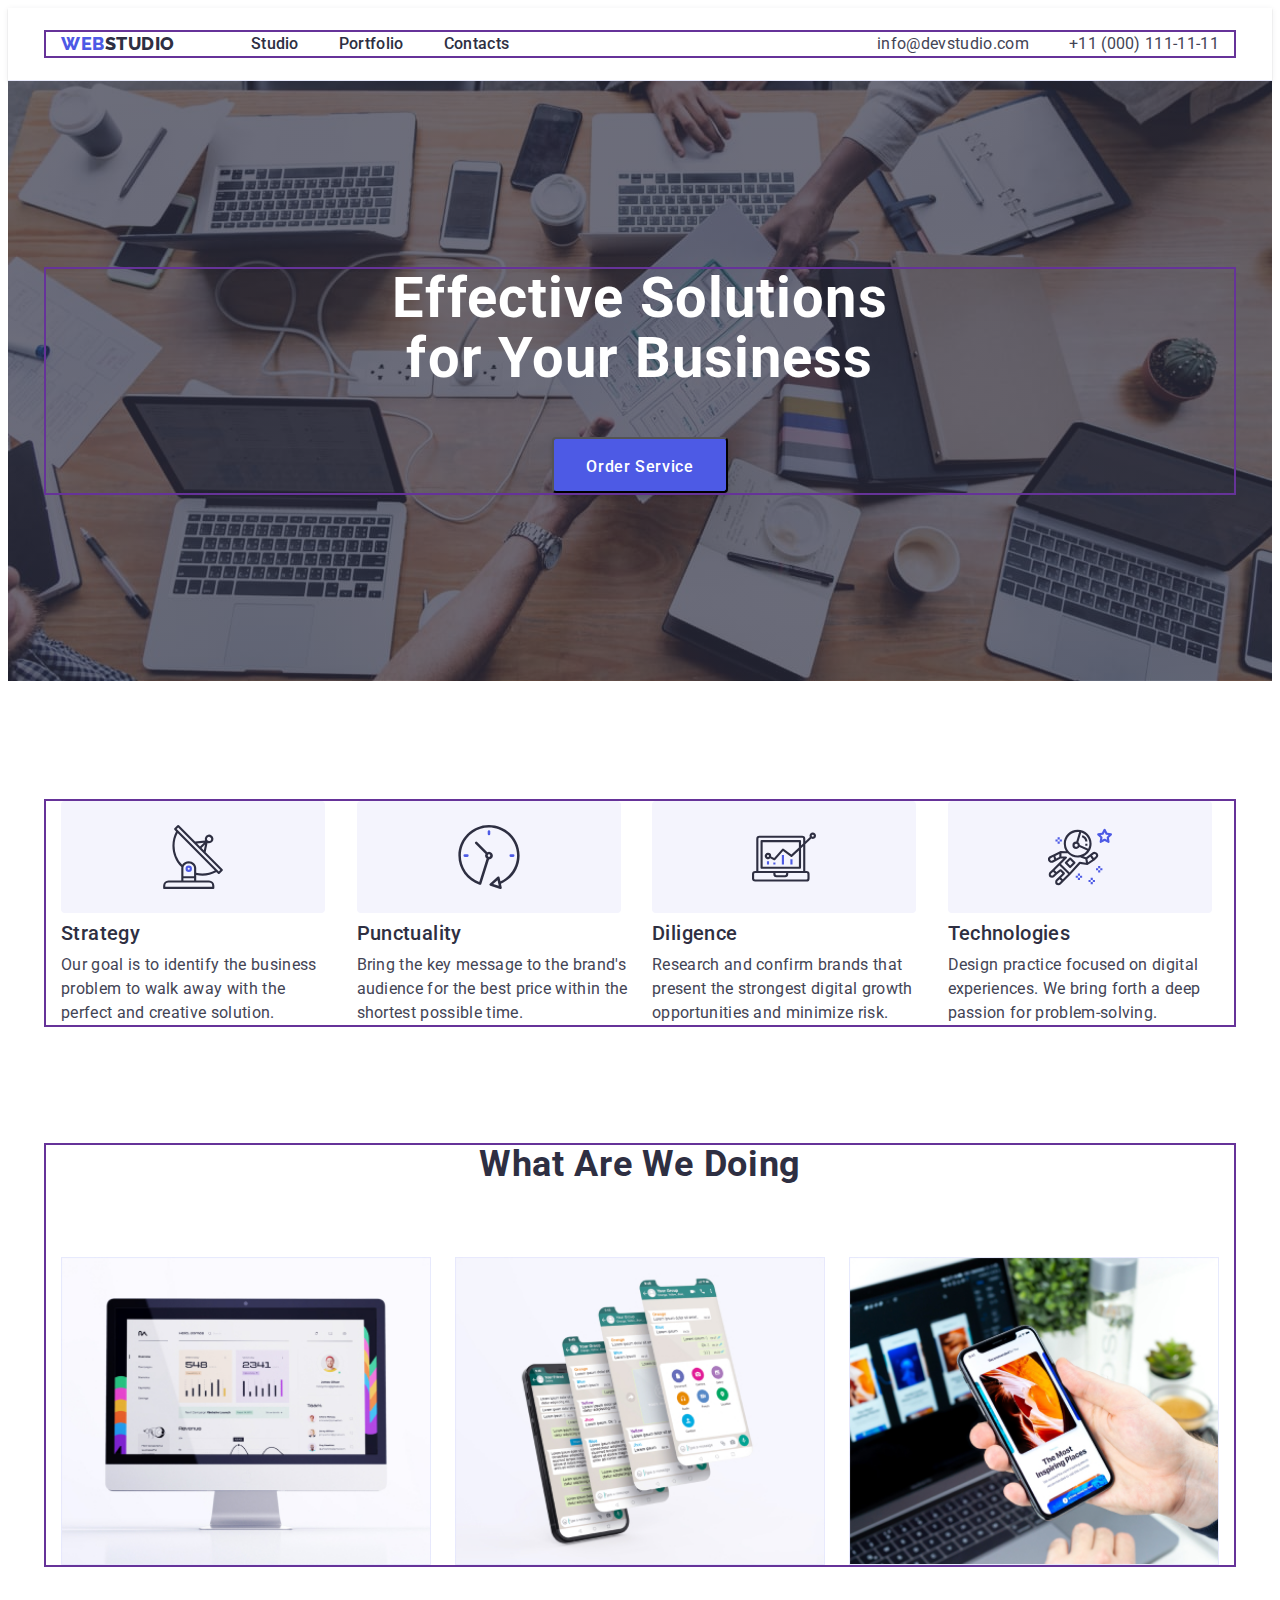
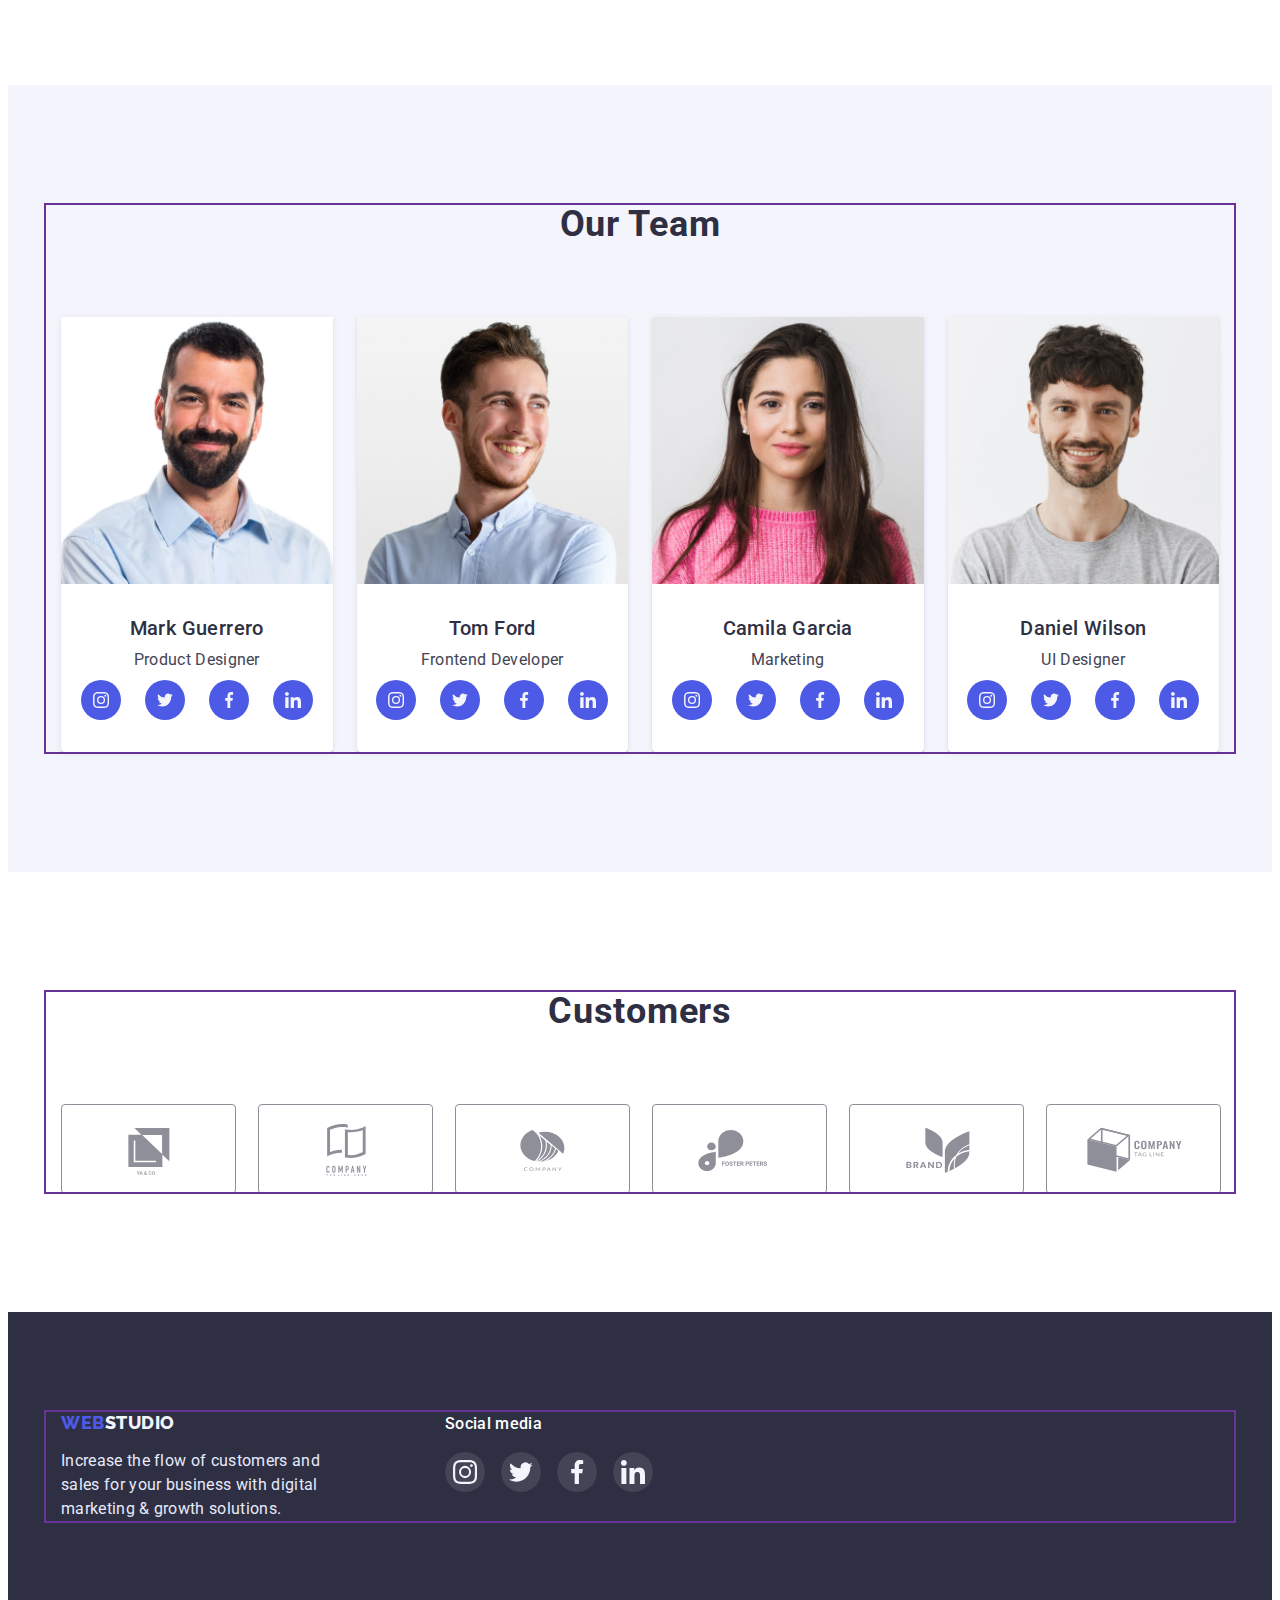
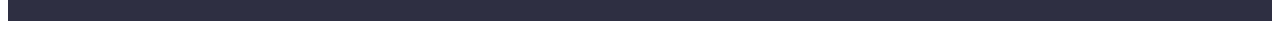
==== index.html @ 5d9390c8 "create hw-05" ====
<!DOCTYPE html>
<html lang="en">
  <!-----HEAD: meta, title name, fonts, install css ----------->
  <head>
    <meta charset="UTF-8" />
    <meta http-equiv="X-UA-Compatible" content="IE=edge" />
    <meta name="viewport" content="width=device-width, initial-scale=1.0" />

    <title>WebStudio</title>

    <link rel="preconnect" href="https://fonts.googleapis.com" />
    <link rel="preconnect" href="https://fonts.gstatic.com" crossorigin />
    <link
      href="https://fonts.googleapis.com/css2?family=Raleway:wght@800&family=Roboto:wght@400;500;700;900&display=swap"
      rel="stylesheet"
    />

    <link
      rel="stylesheet"
      href="https://cdnjs.cloudflare.com/ajax/libs/modern-normalize/1.1.0/modern-normalize.min.css"
      integrity="sha512-wpPYUAdjBVSE4KJnH1VR1HeZfpl1ub8YT/NKx4PuQ5NmX2tKuGu6U/JRp5y+Y8XG2tV+wKQpNHVUX03MfMFn9Q=="
      crossorigin="anonymous"
      referrerpolicy="no-referrer"
    />

    <link rel="stylesheet" href="./css/styles.css" />
  </head>

  <!----------------BODY: header, main (section0-3), footer---->
  <body>
    <!----------------Header: logo, navigation, adress---->
    <header class="header">
      <div class="container header-container">
        <nav class="header-navigation">
          <a href="./index.html" class="header-logo-accent link">
            Web<span class="header-logo">Studio</span>
          </a>

          <ul class="header-list list">
            <li class="header-item">
              <a href="./index.html" class="header-link link"> Studio </a>
            </li>
            <li class="header-item">
              <a href="./portfolio.html" class="header-link link">
                Portfolio
              </a>
            </li>
            <li class="header-item">
              <a href="" class="header-link link"> Contacts </a>
            </li>
          </ul>
        </nav>

        <address>
          <ul class="header-contacts list">
            <li>
              <a href="mailto:info@devstudio.com" class="header-contacts link"
                >info@devstudio.com</a
              >
            </li>
            <li>
              <a href="tel:+110001111111" class="header-contacts link"
                >+11 (000) 111-11-11</a
              >
            </li>
          </ul>
        </address>
      </div>
    </header>

    <!-----------Main: section0 hero, button------------------>
    <main class="main">
      <section class="hero">
        <div class="container hero-container">
          <h1 class="hero-title">Effective Solutions for Your Business</h1>
          <button type="button" class="hero-btn">Order Service</button>
        </div>
      </section>

      <!------------Main: section1 (Our Features)-------------->
      <section class="features">
        <div class="container features-conteiner">
          <h2 class="features-caption visually-hidden">Our Features</h2>
          <ul class="features-list list">
            <li class="features-item">
              <div class="features-item-icon">
                <svg class="features-icon" width="64px" height="64px">
                  <use href="./images/icons.svg#icon-features-antenna"></use>
                </svg>
              </div>
              <h3 class="features-title title">Strategy</h3>
              <p class="features-text text">
                Our goal is to identify the business problem to walk away with
                the perfect and creative solution.
              </p>
            </li>

            <li class="features-item">
              <div class="features-item-icon">
                <svg class="features-icon" width="64px" height="64px">
                  <use href="./images/icons.svg#icon-features-clock"></use>
                </svg>
              </div>
              <h3 class="features-title title">Punctuality</h3>
              <p class="features-text text">
                Bring the key message to the brand's audience for the best price
                within the shortest possible time.
              </p>
            </li>

            <li class="features-item">
              <div class="features-item-icon">
                <svg class="features-icon" width="64px" height="64px">
                  <use href="./images/icons.svg#icon-features-diagram"></use>
                </svg>
              </div>
              <h3 class="features-title title">Diligence</h3>
              <p class="features-text text">
                Research and confirm brands that present the strongest digital
                growth opportunities and minimize risk.
              </p>
            </li>

            <li class="features-item">
              <div class="features-item-icon">
                <svg class="features-icon" width="64px" height="64px">
                  <use href="./images/icons.svg#icon-features-astronaut"></use>
                </svg>
              </div>
              <h3 class="features-title title">Technologies</h3>
              <p class="features-text text">
                Design practice focused on digital experiences. We bring forth a
                deep passion for problem-solving.
              </p>
            </li>
          </ul>
        </div>
      </section>

      <!--------Main: section2 What are we doing -------------->
      <section class="work section">
        <div class="container work-container">
          <h2 class="work-caption caption">What are we doing</h2>
          <ul class="work-list list">
            <li class="work-item">
              <img
                src="./images/computer.jpg"
                alt="computer"
                width="360"
                height="300"
              />
            </li>

            <li class="work-item">
              <img
                src="./images/mobile.jpg"
                alt="mobile"
                width="360"
                height="300"
              />
            </li>

            <li class="work-item">
              <img
                src="./images/computer-mobile.jpg"
                alt="computer and mobile"
                width="360"
                height="300"
              />
            </li>
          </ul>
        </div>
      </section>

      <!-----------Main: section3 Our Team ------------------>
      <section class="team section">
        <div class="container team-container">
          <h2 class="team-caption caption">Our Team</h2>
          <ul class="team-list list">
            <li class="team-list-item">
              <img src="./images/mark.jpg" alt="member" width="264" />
              <div class="team-content">
                <h3 class="team-title title">Mark Guerrero</h3>
                <p class="team-text text">Product Designer</p>
                <ul class="team-soc-list list">
                  <li class="team-soc-item">
                    <a
                      href="https://www.instagram.com/"
                      aria-label="instagram"
                      class="team-soc-link link"
                    >
                      <svg class="team-soc-icon" width="16px" height="16px">
                        <use
                          href="./images/icons.svg#icon-team-instagram"
                        ></use>
                      </svg>
                    </a>
                  </li>
                  <li class="team-soc-item">
                    <a href="" aria-label="twitter" class="team-soc-link link">
                      <svg class="team-soc-icon" width="16px" height="16px">
                        <use href="./images/icons.svg#icon-team-twitter"></use>
                      </svg>
                    </a>
                  </li>
                  <li class="team-soc-item">
                    <a href="" aria-label="facebook" class="team-soc-link link">
                      <svg class="team-soc-icon" width="16px" height="16px">
                        <use href="./images/icons.svg#icon-team-facebook"></use>
                      </svg>
                    </a>
                  </li>
                  <li class="team-soc-item">
                    <a href="" aria-label="linkedin" class="team-soc-link link">
                      <svg class="team-soc-icon" width="16px" height="16px">
                        <use href="./images/icons.svg#icon-team-linkedin"></use>
                      </svg>
                    </a>
                  </li>
                </ul>
              </div>
            </li>

            <li class="team-list-item">
              <img src="./images/tom.jpg" alt="member" width="264" />
              <div class="team-content">
                <h3 class="team-title title">Tom Ford</h3>
                <p class="team-text text">Frontend Developer</p>
                <ul class="team-soc-list list">
                  <li class="team-soc-item">
                    <a href="" class="team-soc-link link"
                      ><svg class="team-soc-icon" width="16px" height="16px">
                        <use
                          href="./images/icons.svg#icon-team-instagram"
                        ></use>
                      </svg>
                    </a>
                  </li>
                  <li class="team-soc-item">
                    <a href="" class="team-soc-link link"
                      ><svg class="team-soc-icon" width="16px" height="16px">
                        <use href="./images/icons.svg#icon-team-twitter"></use>
                      </svg>
                    </a>
                  </li>
                  <li class="team-soc-item">
                    <a href="" class="team-soc-link link"
                      ><svg class="team-soc-icon" width="16px" height="16px">
                        <use href="./images/icons.svg#icon-team-facebook"></use>
                      </svg>
                    </a>
                  </li>
                  <li class="team-soc-item">
                    <a href="" class="team-soc-link link"
                      ><svg class="team-soc-icon" width="16px" height="16px">
                        <use href="./images/icons.svg#icon-team-linkedin"></use>
                      </svg>
                    </a>
                  </li>
                </ul>
              </div>
            </li>

            <li class="team-list-item">
              <img src="./images/camila.jpg" alt="member" width="264" />
              <div class="team-content">
                <h3 class="team-title title">Camila Garcia</h3>
                <p class="team-text text">Marketing</p>
                <ul class="team-soc-list list">
                  <li class="team-soc-item">
                    <a href="" class="team-soc-link link"
                      ><svg class="team-soc-icon" width="16px" height="16px">
                        <use
                          href="./images/icons.svg#icon-team-instagram"
                        ></use>
                      </svg>
                    </a>
                  </li>
                  <li class="team-soc-item">
                    <a href="" class="team-soc-link link"
                      ><svg class="team-soc-icon" width="16px" height="16px">
                        <use href="./images/icons.svg#icon-team-twitter"></use>
                      </svg>
                    </a>
                  </li>
                  <li class="team-soc-item">
                    <a href="" class="team-soc-link link"
                      ><svg class="team-soc-icon" width="16px" height="16px">
                        <use href="./images/icons.svg#icon-team-facebook"></use>
                      </svg>
                    </a>
                  </li>
                  <li class="team-soc-item">
                    <a href="" class="team-soc-link link"
                      ><svg class="team-soc-icon" width="16px" height="16px">
                        <use href="./images/icons.svg#icon-team-linkedin"></use>
                      </svg>
                    </a>
                  </li>
                </ul>
              </div>
            </li>

            <li class="team-list-item">
              <img src="./images/daniel.jpg" alt="member" width="264" />
              <div class="team-content">
                <h3 class="team-title title">Daniel Wilson</h3>
                <p class="team-text text">UI Designer</p>
                <ul class="team-soc-list list">
                  <li class="team-soc-item">
                    <a href="" class="team-soc-link link"
                      ><svg class="team-soc-icon" width="16px" height="16px">
                        <use
                          href="./images/icons.svg#icon-team-instagram"
                        ></use>
                      </svg>
                    </a>
                  </li>
                  <li class="team-soc-item">
                    <a href="" class="team-soc-link link"
                      ><svg class="team-soc-icon" width="16px" height="16px">
                        <use href="./images/icons.svg#icon-team-twitter"></use>
                      </svg>
                    </a>
                  </li>
                  <li class="team-soc-item">
                    <a href="" class="team-soc-link link"
                      ><svg class="team-soc-icon" width="16px" height="16px">
                        <use href="./images/icons.svg#icon-team-facebook"></use>
                      </svg>
                    </a>
                  </li>
                  <li class="team-soc-item">
                    <a href="" class="team-soc-link link"
                      ><svg class="team-soc-icon" width="16px" height="16px">
                        <use href="./images/icons.svg#icon-team-linkedin"></use>
                      </svg>
                    </a>
                  </li>
                </ul>
              </div>
            </li>
          </ul>
        </div>
      </section>
      <!-----------Main: section4 Customers ------------------>
      <section class="customers section">
        <div class="container customers-container">
          <h2 class="customers-caption caption">Customers</h2>
          <ul class="customers-list list">
            <li class="customers-list-item">
              <a href="" class="customers-list-link link">
                <svg class="customers-list-icon" width="104px" height="56px">
                  <use href="./images/icons.svg#icon-customers1"></use>
                </svg>
              </a>
            </li>
            <li class="customers-list-item">
              <a href="" class="customers-list-link link">
                <svg class="customers-list-icon" width="104px" height="56px">
                  <use href="./images/icons.svg#icon-customers2"></use>
                </svg>
              </a>
            </li>
            <li class="customers-list-item">
              <a href="" class="customers-list-link link">
                <svg class="customers-list-icon" width="104px" height="56px">
                  <use href="./images/icons.svg#icon-customers3"></use>
                </svg>
              </a>
            </li>
            <li class="customers-list-item">
              <a href="" class="customers-list-link link">
                <svg class="customers-list-icon" width="104px" height="56px">
                  <use href="./images/icons.svg#icon-customers4"></use>
                </svg>
              </a>
            </li>
            <li class="customers-list-item">
              <a href="" class="customers-list-link link">
                <svg class="customers-list-icon" width="104px" height="56px">
                  <use href="./images/icons.svg#icon-customers5"></use>
                </svg>
              </a>
            </li>
            <li class="customers-list-item">
              <a href="" class="customers-list-link link">
                <svg class="customers-list-icon" width="104px" height="56px">
                  <use href="./images/icons.svg#icon-customers6"></use>
                </svg>
              </a>
            </li>
          </ul>
        </div>
      </section>
    </main>

    <!-------------Footer: logo, text ------------------------->
    <footer class="footer">
      <div class="container footer-container">
        <div class="footer-logo-text">
          <a href="#WebStudio" class="footer-logo-accent link">
            Web<span class="footer-logo">Studio</span>
          </a>
          <p class="footer-text">
            Increase the flow of customers and sales for your business with
            digital marketing &#38; growth solutions.
          </p>
        </div>

        <div class="footer-soc">
          <p class="footer-text-soc">Social media</p>
          <ul class="footer-soc-list list">
            <li class="footer-soc-item">
              <a href="" class="footer-soc-link link"
                ><svg class="footer-soc-icon" width="24px" height="24px">
                  <use href="./images/icons.svg#icon-team-instagram"></use>
                </svg>
              </a>
            </li>
            <li class="footer-soc-item">
              <a href="" class="footer-soc-link link">
                <svg class="footer-soc-icon" width="24px" height="24px">
                  <use href="./images/icons.svg#icon-team-twitter"></use>
                </svg>
              </a>
            </li>
            <li class="footer-soc-item">
              <a href="" class="footer-soc-link link">
                <svg class="footer-soc-icon" width="24px" height="24px">
                  <use href="./images/icons.svg#icon-team-facebook"></use>
                </svg>
              </a>
            </li>
            <li class="footer-soc-item">
              <a href="" class="footer-soc-link link"
                ><svg class="footer-soc-icon" width="24px" height="24px">
                  <use href="./images/icons.svg#icon-team-linkedin"></use>
                </svg>
              </a>
            </li>
          </ul>
        </div>
      </div>
    </footer>
  </body>
</html>
---- css/styles.css ----
/* <!--------------------HEAD: meta, title name, fonts, install css ----------------------> */
/* ----------------------BODY: header, main (section0-3), footer---------------------------- */

body {
  font-family: "roboto", sans-serif;
  color: var(--text-contacts-color);
}

:root {
  --accent-color: #4d5ae5;
  --hover-focus-color: #404bbf;
  --title-logo-link-color: #2e2f42;
  --team-work-caption-color: #2e2f42;
  --text-contacts-color: #434455;
  --hero-title-btn-color: #ffffff;
  --footer-logo-color: #f4f4fd;
  --footer-text-color: #e7e9fc;

  --hero-footer-bgc: #2e2f42;
  --hero-btn-bgc: #4d5ae5;
  --team-bgc: #f4f4fd;
  --team-list-item-bgc: #ffffff;
  --filter-item-bgc: #f4f4fd;
  --footer-soc-accent: #31d0aa;

  --gra: linear-gradient(rgba(46, 47, 66, 0.7), rgba(46, 47, 66, 0.7));
}

.title {
  font-weight: 500;
  font-size: 20px;
  line-height: 1.2;
  letter-spacing: 0.02em;
  color: var(--title-logo-link-color);

  margin-bottom: 8px;
}

.text {
  font-size: 16px;
  line-height: 1.5;
  letter-spacing: 0.02em;

  color: var(--text-contacts-color);
}

.caption {
  font-size: 36px;
  line-height: 1.11;
  text-align: center;
  letter-spacing: 0.02em;
  text-transform: capitalize;

  color: var(--team-work-caption-color);

  margin-bottom: 72px;
}

.visually-hidden {
  position: absolute;
  white-space: nowrap;
  width: 1px;
  height: 1px;
  overflow: hidden;
  border: 0;
  padding: 0;
  clip: rect(0 0 0 0);
  clip-path: inset(50%);
  margin: -1px;
}

.list {
  list-style: none;
}
.link {
  text-decoration: none;
}

button {
  cursor: pointer;
}

img {
  display: block;
  width: 100%;
  height: auto;
}

.section {
  padding-top: 120px;
  padding-bottom: 120px;
}

.container {
  max-width: calc(1128px + 15px + 15px);
  padding-left: 15px;
  padding-right: 15px;
  margin-left: auto;
  margin-right: auto;
  outline: 2px solid rebeccapurple;
}

h1,
h2,
h3,
h4,
h5,
h6,
p {
  margin: 0;
}

ul {
  margin: 0;
  padding-left: 0;
}

/* ----------------------Header: logo, navigation, adress----------------------------- */
.header {
  padding-top: 24px;
  padding-bottom: 24px;

  margin: auto;

  border-bottom: 1px solid #e7e9fc;
  box-shadow: 0px 2px 1px rgba(46, 47, 66, 0.08),
    0px 1px 1px rgba(46, 47, 66, 0.16), 0px 1px 6px rgba(46, 47, 66, 0.08);
}

.header-container {
  display: flex;
  align-items: center;
}

.header-navigation {
  display: flex;
  margin-right: auto;
}

.header-logo-accent {
  font-family: "raleway", sans-serif;
  font-weight: 800;
  font-size: 18px;
  line-height: 1.33;
  letter-spacing: 0.03em;
  text-transform: uppercase;

  color: var(--accent-color);
  margin-right: 76px;
}

.header-logo {
  font-family: "raleway", sans-serif;
  font-weight: 800;
  font-size: 18px;
  line-height: 1.33;
  letter-spacing: 0.03em;
  text-transform: uppercase;

  color: var(--title-logo-link-color);
}

.header-list {
  display: flex;
  gap: 40px;
}
.header-item {
}

.header-link {
  font-weight: 500;
  font-size: 16px;
  line-height: 1.5;
  letter-spacing: 0.02em;

  color: var(--title-logo-link-color);
}

.header-link:hover,
.header-link:focus {
  color: var(--hover-focus-color);
}
.header-contacts:hover,
.header-contacts:focus {
  color: var(--hover-focus-color);
}
.header-contacts {
  font-style: normal;
  font-size: 16px;
  line-height: 1.5;
  letter-spacing: 0.02em;

  color: var(--text-contacts-color);

  display: flex;
  gap: 40px;
}

/* --------------------- Main: section0 hero, button ----------------------------- */
.main {
}

.hero {
  padding-top: 188px;
  padding-bottom: 188px;
  max-width: 1440px;
  margin: auto;

  background-color: var(--hero-footer-bgc);
  background-image: var(--gra), url(../images/hero-bg.jpg);
  background-repeat: no-repeat;
  background-position: center;
  background-size: 1440px;
}

.hero-container {
}
.hero-title {
  font-size: 56px;
  line-height: 1.07;
  text-align: center;
  letter-spacing: 0.02em;

  color: var(--hero-title-btn-color);

  max-width: 500px;
  margin: 0 auto;
  margin-bottom: 48px;
}

.hero-btn {
  min-width: 169px;
  height: 56px;

  font-family: inherit;
  font-style: normal;
  font-weight: 500;
  font-size: 16px;
  line-height: 1.5;
  letter-spacing: 0.04em;

  color: var(--hero-title-btn-color);
  background-color: var(--hero-btn-bgc);

  border-radius: 4px;
  box-shadow: 0px 4px 4px rgba(0, 0, 0, 0.15);

  padding: 16px 32px;
  display: block;
  margin: 0 auto;
}

.hero-btn:hover,
.hero-btn:focus {
  background-color: var(--hover-focus-color);
}
/* ---------------------Main: section1 (Our Features)-------------------------- */
.features {
  padding-top: 120px;
}

.features-container {
}

.features-caption {
}
.visually-hidden {
}
.features-list {
  display: flex;
  gap: 24px;
}

.features-item {
  width: calc((100% - 72px) / 4);
}
.features-item-icon {
  display: flex;
  justify-content: center;
  align-items: center;
  margin-bottom: 8px;

  max-width: 264px;
  height: 112px;
  border-radius: 4px;

  background: #f4f4fd;
}
.feature-icon {
}
/* ---------------------Main: section2 What are we doing -------------------------- */
.work {
}
.work-container {
}

.work-list {
  display: flex;
  gap: 24px;
}
.work-item {
  width: calc((100% - 48px) / 3);
}

/* ---------------------Main: section3 Our Team -------------------------- */
.team {
  margin: auto;
  background-color: var(--team-bgc);
}

.team-container {
}

.team-caption {
}
.team-list {
  display: flex;
  gap: 24px;
}
.team-list-item {
  width: calc((100% - 72px) / 4);

  border-radius: 0px 0px 4px 4px;

  background-color: var(--team-list-item-bgc);

  box-shadow: 0px 1px 6px rgba(46, 47, 66, 0.08),
    0px 1px 1px rgba(46, 47, 66, 0.16), 0px 2px 1px rgba(46, 47, 66, 0.08);
}

.team-content {
  padding: 32px 16px;
}

.team-title {
  text-align: center;
}
.team-text {
  text-align: center;
  margin-bottom: 8px;
}

.team-soc-list {
  display: flex;
  justify-content: center;
  gap: 24px;
}

.team-soc-item,
.footer-soc-item {
  height: 40px;
  width: 40px;
}
.team-soc-link {
  width: 100%;
  height: 100%;
  border-radius: 50px;

  display: flex;
  align-items: center;
  justify-content: center;

  background-color: var(--accent-color);
  color: var(--footer-logo-color);
  fill: currentColor;
}

.team-soc-link:is(:hover, :focus) {
  background-color: var(--hover-focus-color);
}

.team-soc-icon {
}

/* ---------------------Main: section4 Customers -------------------------- */
.customers {
}

.customers-container {
}

.customers-list {
  display: flex;

  gap: 24px;
}

.customers-list-item {
  width: calc((100% - 24px * 5) / 6);
  height: 88px;
}
.customers-list-link {
  width: 100%;
  height: 100%;
  border: 1px solid #8e8f99;
  border-radius: 4px;

  display: flex;
  justify-content: center;
  align-items: center;

  color: #8e8f99;
  fill: currentColor;
}

.customers-list-icon {
}

.customers-list-link:is(:hover, :focus) {
  border-color: var(--accent-color);
}

.customers-list-link:is(:hover, :focus) .customers-list-icon {
  fill: var(--accent-color);
}

/* ---------------------Footer: logo, text -------------------------- */
.footer {
  padding-top: 100px;
  padding-bottom: 100px;

  margin: auto;

  background-color: var(--hero-footer-bgc);
}
.footer-container {
  display: flex;
}
.footer-logo-text {
  margin-right: 120px;
  align-items: baseline;
}

.footer-logo-accent {
  font-family: "raleway", sans-serif;
  font-weight: 800;
  font-size: 18px;
  line-height: 1.17;
  letter-spacing: 0.03em;
  text-transform: uppercase;

  color: var(--accent-color);
}

.footer-logo {
  font-family: "raleway", sans-serif;
  font-weight: 800;
  font-size: 18px;
  line-height: 1.17;
  letter-spacing: 0.03em;
  text-transform: uppercase;

  color: var(--footer-logo-color);
}

.footer-text {
  font-size: 16px;
  line-height: 1.5;
  letter-spacing: 0.02em;

  color: var(--footer-text-color);

  margin-top: 16px;
  max-width: 264px;
}
.footer-soc {
  max-width: 208px;
  align-items: baseline;
}
.footer-text-soc {
  font-weight: 500;
  font-size: 16px;
  line-height: calc(24 / 16);
  letter-spacing: 0.02em;

  margin-bottom: 16px;

  color: var(--hero-title-btn-color);
}
.footer-soc-list {
  display: flex;
  justify-content: center;
  align-items: flex-start;
  gap: 16px;
}
.footer-soc-item {
  display: flex;
}

.footer-soc-link {
  width: 100%;
  height: 100%;

  display: flex;
  justify-content: center;
  align-items: center;

  border-radius: 50px;

  background-color: #ffffff1a;
  color: var(--footer-logo-color);
  fill: currentColor;
}
.footer-soc-link:is(:hover, :focus) {
  background-color: var(--footer-soc-accent);
}
.footer-soc-icon {
}

/* ----------------------------second page PORTFOLIO---------------------------------------- */

/* ---------------------Main: section (Filter, Our Portfolio)-----------------------------*/
.main {
}
.filter-portfolio {
  padding-top: 96px;
  padding-bottom: 120px;
}

.filter-list {
  margin-bottom: 72px;

  display: flex;
  justify-content: center;
  align-items: center;
  gap: 24px;
}

.filter-list-item {
}

.filter-container {
}

.portfolio-container {
}

.filter-btn {
  font-family: inherit;
  font-style: normal;
  font-weight: 500;
  font-size: 16px;
  line-height: 1.5;
  letter-spacing: 0.04em;

  color: var(--accent-color);
  background-color: var(--filter-item-bgc);

  border: 1px solid #e7e9fc;
  border-radius: 4px;

  padding: 12px 24px;
}

/* .current {
  color: var(--hero-title-btn-color);
  color: var(--accent-color);
} */

.filter-btn:is(:hover, :focus) {
  background-color: var(--hover-focus-color);
  color: var(--hero-title-btn-color);
  box-shadow: 0px 3px 1px rgba(0, 0, 0, 0.1), 0px 2px 1px rgba(0, 0, 0, 0.08),
    0px 2px 2px rgba(0, 0, 0, 0.12);
  border: 1px solid transparent;
}

.portfolio-caption {
}
.visually-hidden {
}
.portfolio-list {
  display: flex;
  flex-wrap: wrap;
  column-gap: 24px;
  row-gap: 48px;
}

.portfolio-item {
  width: calc((100% - 48px) / 3);
}

.portfolio-link {
  display: block;
  width: 100%;
  height: 100%;
}
.portfolio-link:is(:hover, :focus) {
  box-shadow: 0px 1px 6px rgba(46, 47, 66, 0.08),
    0px 1px 1px rgba(46, 47, 66, 0.16), 0px 2px 1px rgba(46, 47, 66, 0.08);
}

.portfolio-content {
  padding-top: 32px;
  padding-bottom: 32px;
  padding-left: 16px;

  border-right: 1px solid #e7e9fc;
  border-bottom: 1px solid #e7e9fc;
  border-left: 1px solid #e7e9fc;
}
.portfolio-title {
}
.portfolio-text {
}
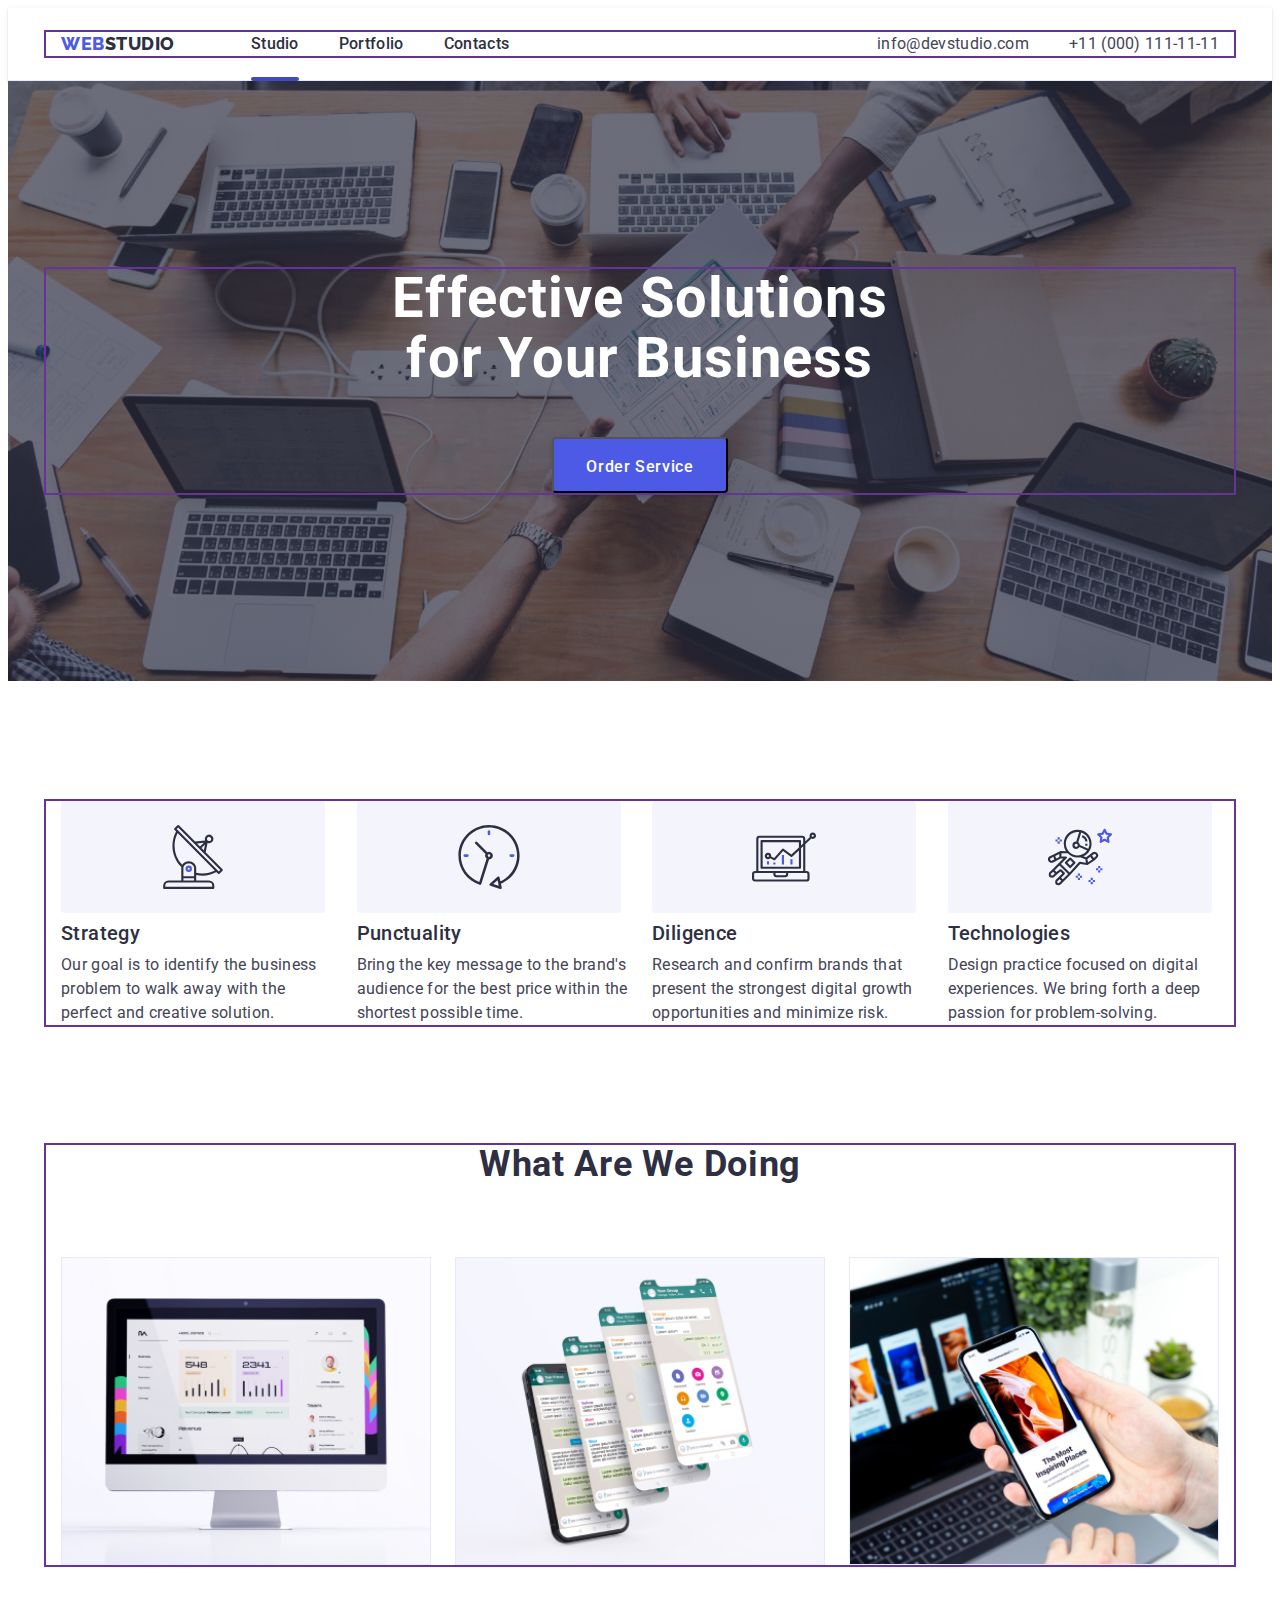
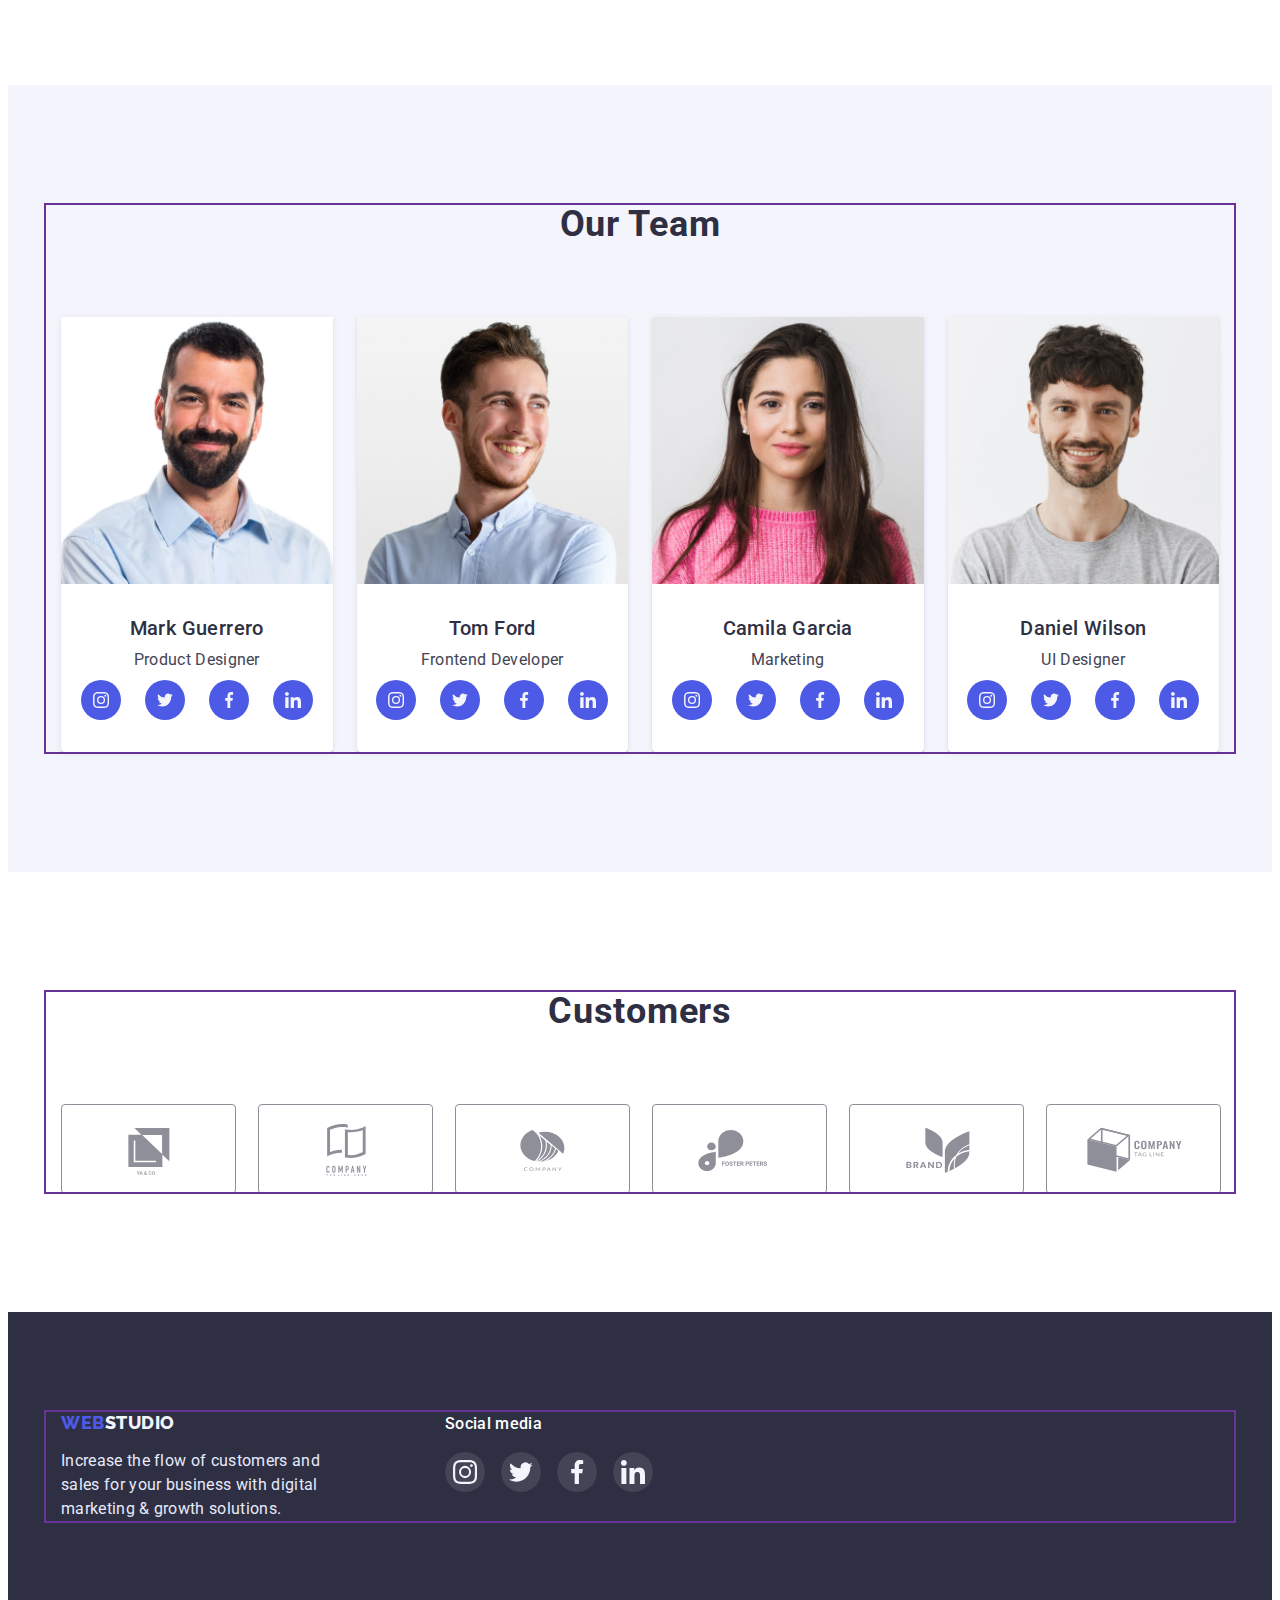
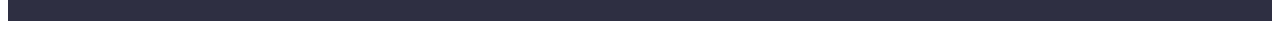
==== commit 99378617: "create modal" ====
--- a/index.html
+++ b/index.html
@@ -38,7 +38,9 @@
 
           <ul class="header-list list">
             <li class="header-item">
-              <a href="./index.html" class="header-link link"> Studio </a>
+              <a href="./index.html" class="header-link link current">
+                Studio
+              </a>
             </li>
             <li class="header-item">
               <a href="./portfolio.html" class="header-link link">
@@ -73,7 +75,9 @@
       <section class="hero">
         <div class="container hero-container">
           <h1 class="hero-title">Effective Solutions for Your Business</h1>
-          <button type="button" class="hero-btn">Order Service</button>
+          <button type="button" class="hero-btn" data-modal-open>
+            Order Service
+          </button>
         </div>
       </section>
 
@@ -443,5 +447,16 @@
         </div>
       </div>
     </footer>
+
+    <div class="backdrop is-hidden" data-modal>
+      <div class="modal">
+        <button type="button" class="modal-close-btn" data-modal-close>
+          <svg class="modal-close-btn-icon" width="8px" height="8px">
+            <use href="./images/icons.svg#close-modal"></use>
+          </svg>
+        </button>
+      </div>
+    </div>
+    <script src="./js/modal.js"></script>
   </body>
 </html>
--- a/css/styles.css
+++ b/css/styles.css
@@ -119,7 +119,6 @@
 .header {
   padding-top: 24px;
   padding-bottom: 24px;
-
   margin: auto;
 
   border-bottom: 1px solid #e7e9fc;
@@ -174,26 +173,52 @@
   letter-spacing: 0.02em;
 
   color: var(--title-logo-link-color);
+  transition-property: color;
+  transition-duration: 250ms;
+  transition-timing-function: cubic-bezier(0.4, 0, 0.2, 1);
+  /* transition: color 250ms cubic-bezier(0.4, 0, 0.2, 1); - збірна*/
 }
 
 .header-link:hover,
 .header-link:focus {
   color: var(--hover-focus-color);
 }
+
+.current {
+  position: relative;
+}
+
+.current::after {
+  position: absolute;
+  left: 0;
+  bottom: -28px;
+
+  content: "";
+  width: 100%;
+  height: 4px;
+
+  background-color: var(--hover-focus-color);
+  border-radius: 2px;
+}
+
+.header-contacts {
+  display: flex;
+  gap: 40px;
+
+  font-style: normal;
+  font-size: 16px;
+  line-height: 1.5;
+  letter-spacing: 0.02em;
+
+  color: var(--text-contacts-color);
+  transition-property: color;
+  transition-duration: 250ms;
+  transition-timing-function: cubic-bezier(0.4, 0, 0.2, 1);
+}
+
 .header-contacts:hover,
 .header-contacts:focus {
   color: var(--hover-focus-color);
-}
-.header-contacts {
-  font-style: normal;
-  font-size: 16px;
-  line-height: 1.5;
-  letter-spacing: 0.02em;
-
-  color: var(--text-contacts-color);
-
-  display: flex;
-  gap: 40px;
 }
 
 /* --------------------- Main: section0 hero, button ----------------------------- */
@@ -231,6 +256,9 @@
 .hero-btn {
   min-width: 169px;
   height: 56px;
+  padding: 16px 32px;
+  margin: 0 auto;
+  display: block;
 
   font-family: inherit;
   font-style: normal;
@@ -239,15 +267,14 @@
   line-height: 1.5;
   letter-spacing: 0.04em;
 
+  border-radius: 4px;
+  box-shadow: 0px 4px 4px rgba(0, 0, 0, 0.15);
   color: var(--hero-title-btn-color);
   background-color: var(--hero-btn-bgc);
 
-  border-radius: 4px;
-  box-shadow: 0px 4px 4px rgba(0, 0, 0, 0.15);
-
-  padding: 16px 32px;
-  display: block;
-  margin: 0 auto;
+  transition-property: background-color;
+  transition-duration: 250ms;
+  transition-timing-function: cubic-bezier(0.4, 0, 0.2, 1);
 }
 
 .hero-btn:hover,
@@ -363,6 +390,9 @@
   background-color: var(--accent-color);
   color: var(--footer-logo-color);
   fill: currentColor;
+  transition-property: background-color;
+  transition-duration: 250ms;
+  transition-timing-function: cubic-bezier(0.4, 0, 0.2, 1);
 }
 
 .team-soc-link:is(:hover, :focus) {
@@ -394,20 +424,25 @@
   height: 100%;
   border: 1px solid #8e8f99;
   border-radius: 4px;
-
   display: flex;
   justify-content: center;
   align-items: center;
 
   color: #8e8f99;
+  transition-property: border;
+  transition-duration: 250ms;
+  transition-timing-function: cubic-bezier(0.4, 0, 0.2, 1);
+}
+
+.customers-list-link:is(:hover, :focus) {
+  border: 1px solid var(--accent-color);
+}
+
+.customers-list-icon {
   fill: currentColor;
-}
-
-.customers-list-icon {
-}
-
-.customers-list-link:is(:hover, :focus) {
-  border-color: var(--accent-color);
+  transition-property: fill;
+  transition-duration: 250ms;
+  transition-timing-function: cubic-bezier(0.4, 0, 0.2, 1);
 }
 
 .customers-list-link:is(:hover, :focus) .customers-list-icon {
@@ -496,10 +531,12 @@
   align-items: center;
 
   border-radius: 50px;
-
-  background-color: #ffffff1a;
   color: var(--footer-logo-color);
   fill: currentColor;
+  background-color: #ffffff1a;
+  transition-property: background-color;
+  transition-duration: 250ms;
+  transition-timing-function: cubic-bezier(0.4, 0, 0.2, 1);
 }
 .footer-soc-link:is(:hover, :focus) {
   background-color: var(--footer-soc-accent);
@@ -536,6 +573,9 @@
 }
 
 .filter-btn {
+  padding: 12px 24px;
+  border-radius: 4px;
+
   font-family: inherit;
   font-style: normal;
   font-weight: 500;
@@ -543,13 +583,12 @@
   line-height: 1.5;
   letter-spacing: 0.04em;
 
+  background-color: var(--filter-item-bgc);
   color: var(--accent-color);
-  background-color: var(--filter-item-bgc);
-
   border: 1px solid #e7e9fc;
-  border-radius: 4px;
-
-  padding: 12px 24px;
+  transition-property: background-color, color, box-shadow, border;
+  transition-duration: 250ms;
+  transition-timing-function: cubic-bezier(0.4, 0, 0.2, 1);
 }
 
 /* .current {
@@ -584,10 +623,45 @@
   display: block;
   width: 100%;
   height: 100%;
+
+  transition-property: box-shadow;
+  transition-duration: 250ms;
+  transition-timing-function: cubic-bezier(0.4, 0, 0.2, 1);
 }
 .portfolio-link:is(:hover, :focus) {
   box-shadow: 0px 1px 6px rgba(46, 47, 66, 0.08),
     0px 1px 1px rgba(46, 47, 66, 0.16), 0px 2px 1px rgba(46, 47, 66, 0.08);
+}
+
+.portfolio-img-p {
+  position: relative;
+  overflow: hidden;
+}
+
+.portfolio-link:is(:hover, :focus) .overlay {
+  transform: translate(0, 0);
+}
+
+.overlay {
+  position: absolute;
+
+  padding: 40px 32px 164px;
+  top: 0;
+  left: 0;
+  width: 100%;
+  height: 100%;
+
+  overflow: hidden;
+  transform: translate(0, 100%);
+  transition-property: transform;
+  transition-duration: 250ms;
+  transition-timing-function: cubic-bezier(0.4, 0, 0.2, 1);
+
+  background-color: var(--accent-color);
+  color: var(--filter-item-bgc);
+  font-size: 16px;
+  line-height: 1.5;
+  letter-spacing: 0.02em;
 }
 
 .portfolio-content {
@@ -603,3 +677,68 @@
 }
 .portfolio-text {
 }
+/* ---------------------MODAL WINDOW-----------------------------*/
+.backdrop {
+  position: fixed;
+  top: 0;
+  left: 0;
+  z-index: 100;
+  width: 100%;
+  height: 100%;
+
+  background-color: rgba(46, 47, 66, 0.4);
+  transition: opacity 250ms ease-in-out, visability 250ms ease-in-out;
+}
+
+.backdrop.is-hidden {
+  opacity: 0;
+  visibility: hidden;
+  pointer-events: none;
+}
+.backdrop.is-hidden .modal {
+  transform: translate(-50%, 50%);
+}
+.modal {
+  position: absolute;
+  top: 50%;
+  left: 50%;
+  transform: translate(-50%, -50%);
+  width: 408px;
+  min-height: 576px;
+  padding: 24px 24px;
+
+  background: #fcfcfc;
+  box-shadow: 0px 1px 1px rgba(0, 0, 0, 0.14), 0px 1px 3px rgba(0, 0, 0, 0.12),
+    0px 2px 1px rgba(0, 0, 0, 0.2);
+  border-radius: 4px;
+  transition: transform 250ms cubic-bezier(0.4, 0, 0.2, 1);
+}
+
+.modal-close-btn {
+  position: absolute;
+  top: 24px;
+  right: 24px;
+  display: flex;
+  justify-content: center;
+  align-items: center;
+  width: 24px;
+  height: 24px;
+  border-radius: 50%;
+  padding: 0;
+
+  background-color: #e7e9fc;
+  border: 1px solid rgba(0, 0, 0, 0.1);
+  color: rgba(0, 0, 0, 1);
+  fill: currentColor;
+
+  transition: background-color 250ms cubic-bezier(0.4, 0, 0.2, 1),
+    color 250ms cubic-bezier(0.4, 0, 0.2, 1);
+}
+
+.modal-close-btn:is(:hover, :focus) {
+  background-color: var(--hover-focus-color);
+  color: var(--hero-title-btn-color);
+}
+
+.modal-close-btn-icon {
+}
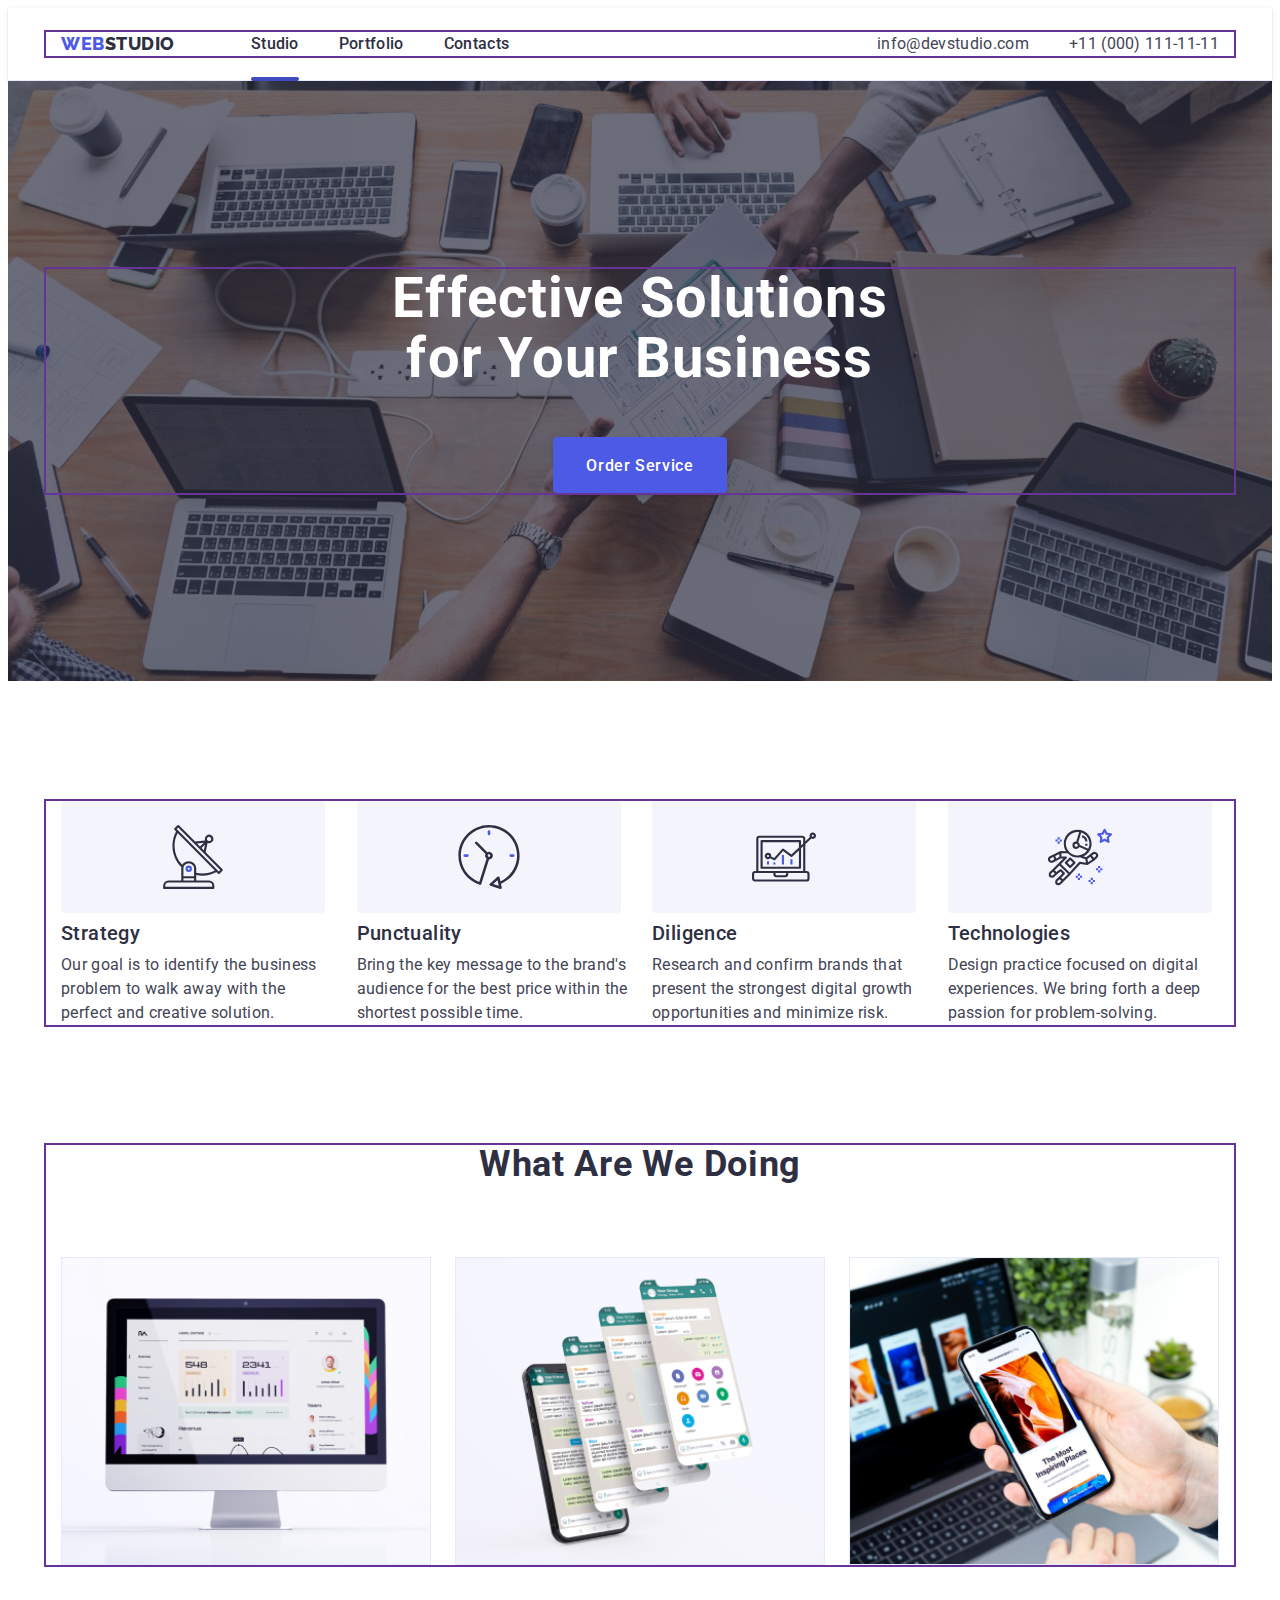
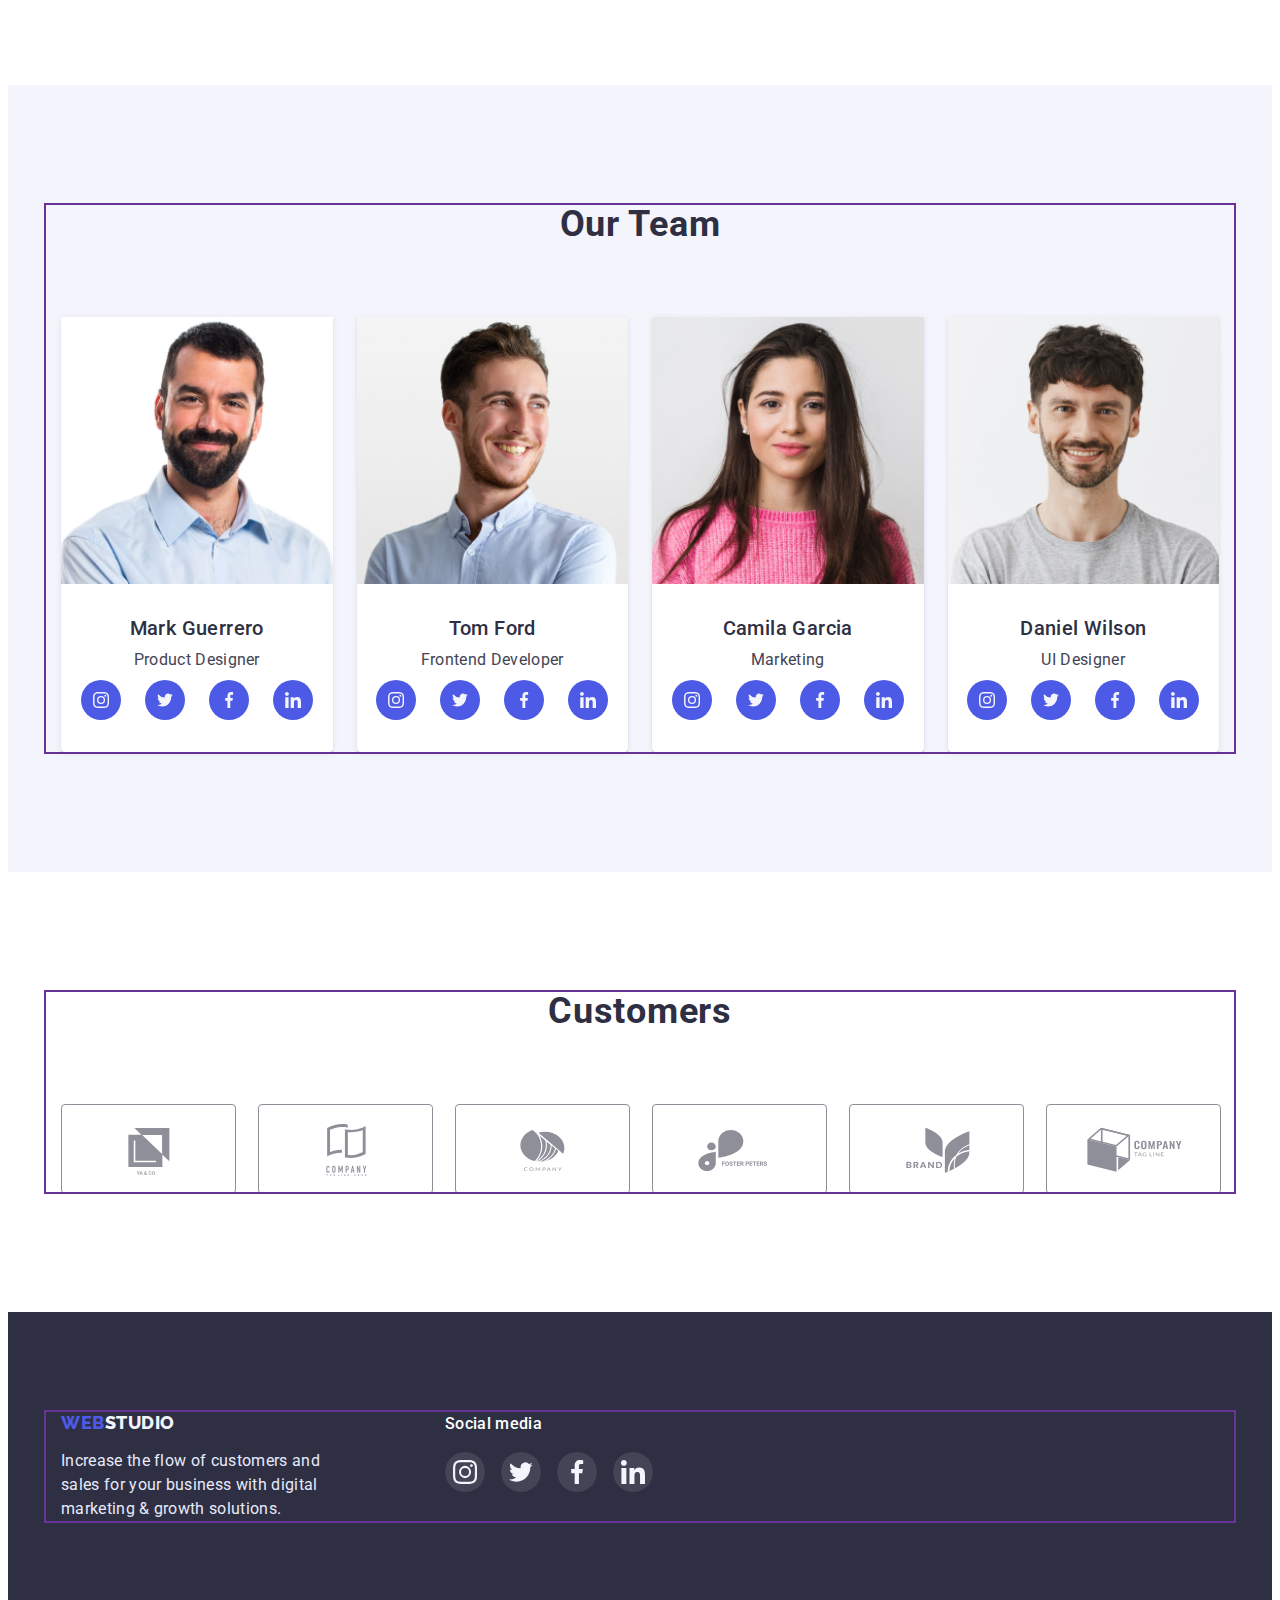
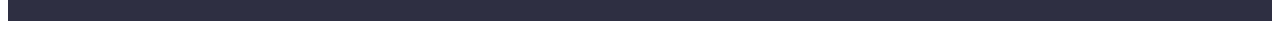
==== commit 7d5e6fff: "updating" ====
--- a/index.html
+++ b/index.html
@@ -191,6 +191,8 @@
                     <a
                       href="https://www.instagram.com/"
                       aria-label="instagram"
+                      target="_blank"
+                      rel="noopener nofollow noreferrer"
                       class="team-soc-link link"
                     >
                       <svg class="team-soc-icon" width="16px" height="16px">
@@ -201,21 +203,39 @@
                     </a>
                   </li>
                   <li class="team-soc-item">
-                    <a href="" aria-label="twitter" class="team-soc-link link">
+                    <a
+                      href=""
+                      aria-label="twitter"
+                      target="_blank"
+                      rel="noopener nofollow noreferrer"
+                      class="team-soc-link link"
+                    >
                       <svg class="team-soc-icon" width="16px" height="16px">
                         <use href="./images/icons.svg#icon-team-twitter"></use>
                       </svg>
                     </a>
                   </li>
                   <li class="team-soc-item">
-                    <a href="" aria-label="facebook" class="team-soc-link link">
+                    <a
+                      href=""
+                      aria-label="facebook"
+                      target="_blank"
+                      rel="noopener nofollow noreferrer"
+                      class="team-soc-link link"
+                    >
                       <svg class="team-soc-icon" width="16px" height="16px">
                         <use href="./images/icons.svg#icon-team-facebook"></use>
                       </svg>
                     </a>
                   </li>
                   <li class="team-soc-item">
-                    <a href="" aria-label="linkedin" class="team-soc-link link">
+                    <a
+                      href=""
+                      aria-label="linkedin"
+                      target="_blank"
+                      rel="noopener nofollow noreferrer"
+                      class="team-soc-link link"
+                    >
                       <svg class="team-soc-icon" width="16px" height="16px">
                         <use href="./images/icons.svg#icon-team-linkedin"></use>
                       </svg>
@@ -232,7 +252,12 @@
                 <p class="team-text text">Frontend Developer</p>
                 <ul class="team-soc-list list">
                   <li class="team-soc-item">
-                    <a href="" class="team-soc-link link"
+                    <a
+                      href=""
+                      aria-label="instagram"
+                      target="_blank"
+                      rel="noopener nofollow noreferrer"
+                      class="team-soc-link link"
                       ><svg class="team-soc-icon" width="16px" height="16px">
                         <use
                           href="./images/icons.svg#icon-team-instagram"
@@ -241,21 +266,36 @@
                     </a>
                   </li>
                   <li class="team-soc-item">
-                    <a href="" class="team-soc-link link"
+                    <a
+                      href=""
+                      aria-label="twitter"
+                      target="_blank"
+                      rel="noopener nofollow noreferrer"
+                      class="team-soc-link link"
                       ><svg class="team-soc-icon" width="16px" height="16px">
                         <use href="./images/icons.svg#icon-team-twitter"></use>
                       </svg>
                     </a>
                   </li>
                   <li class="team-soc-item">
-                    <a href="" class="team-soc-link link"
+                    <a
+                      href=""
+                      aria-label="facebook"
+                      target="_blank"
+                      rel="noopener nofollow noreferrer"
+                      class="team-soc-link link"
                       ><svg class="team-soc-icon" width="16px" height="16px">
                         <use href="./images/icons.svg#icon-team-facebook"></use>
                       </svg>
                     </a>
                   </li>
                   <li class="team-soc-item">
-                    <a href="" class="team-soc-link link"
+                    <a
+                      href=""
+                      aria-label="linkedin"
+                      target="_blank"
+                      rel="noopener nofollow noreferrer"
+                      class="team-soc-link link"
                       ><svg class="team-soc-icon" width="16px" height="16px">
                         <use href="./images/icons.svg#icon-team-linkedin"></use>
                       </svg>
@@ -272,7 +312,12 @@
                 <p class="team-text text">Marketing</p>
                 <ul class="team-soc-list list">
                   <li class="team-soc-item">
-                    <a href="" class="team-soc-link link"
+                    <a
+                      href=""
+                      aria-label="instagram"
+                      target="_blank"
+                      rel="noopener nofollow noreferrer"
+                      class="team-soc-link link"
                       ><svg class="team-soc-icon" width="16px" height="16px">
                         <use
                           href="./images/icons.svg#icon-team-instagram"
@@ -281,21 +326,36 @@
                     </a>
                   </li>
                   <li class="team-soc-item">
-                    <a href="" class="team-soc-link link"
+                    <a
+                      href=""
+                      aria-label="twitter"
+                      target="_blank"
+                      rel="noopener nofollow noreferrer"
+                      class="team-soc-link link"
                       ><svg class="team-soc-icon" width="16px" height="16px">
                         <use href="./images/icons.svg#icon-team-twitter"></use>
                       </svg>
                     </a>
                   </li>
                   <li class="team-soc-item">
-                    <a href="" class="team-soc-link link"
+                    <a
+                      href=""
+                      aria-label="facebook"
+                      target="_blank"
+                      rel="noopener nofollow noreferrer"
+                      class="team-soc-link link"
                       ><svg class="team-soc-icon" width="16px" height="16px">
                         <use href="./images/icons.svg#icon-team-facebook"></use>
                       </svg>
                     </a>
                   </li>
                   <li class="team-soc-item">
-                    <a href="" class="team-soc-link link"
+                    <a
+                      href=""
+                      aria-label="linkedin"
+                      target="_blank"
+                      rel="noopener nofollow noreferrer"
+                      class="team-soc-link link"
                       ><svg class="team-soc-icon" width="16px" height="16px">
                         <use href="./images/icons.svg#icon-team-linkedin"></use>
                       </svg>
@@ -312,7 +372,12 @@
                 <p class="team-text text">UI Designer</p>
                 <ul class="team-soc-list list">
                   <li class="team-soc-item">
-                    <a href="" class="team-soc-link link"
+                    <a
+                      href=""
+                      aria-label="instagram"
+                      target="_blank"
+                      rel="noopener nofollow noreferrer"
+                      class="team-soc-link link"
                       ><svg class="team-soc-icon" width="16px" height="16px">
                         <use
                           href="./images/icons.svg#icon-team-instagram"
@@ -321,21 +386,36 @@
                     </a>
                   </li>
                   <li class="team-soc-item">
-                    <a href="" class="team-soc-link link"
+                    <a
+                      href=""
+                      aria-label="twitter"
+                      target="_blank"
+                      rel="noopener nofollow noreferrer"
+                      class="team-soc-link link"
                       ><svg class="team-soc-icon" width="16px" height="16px">
                         <use href="./images/icons.svg#icon-team-twitter"></use>
                       </svg>
                     </a>
                   </li>
                   <li class="team-soc-item">
-                    <a href="" class="team-soc-link link"
+                    <a
+                      href=""
+                      aria-label="facebook"
+                      target="_blank"
+                      rel="noopener nofollow noreferrer"
+                      class="team-soc-link link"
                       ><svg class="team-soc-icon" width="16px" height="16px">
                         <use href="./images/icons.svg#icon-team-facebook"></use>
                       </svg>
                     </a>
                   </li>
                   <li class="team-soc-item">
-                    <a href="" class="team-soc-link link"
+                    <a
+                      href=""
+                      aria-label="linkedin"
+                      target="_blank"
+                      rel="noopener nofollow noreferrer"
+                      class="team-soc-link link"
                       ><svg class="team-soc-icon" width="16px" height="16px">
                         <use href="./images/icons.svg#icon-team-linkedin"></use>
                       </svg>
--- a/css/styles.css
+++ b/css/styles.css
@@ -92,7 +92,7 @@
 }
 
 .container {
-  max-width: calc(1128px + 15px + 15px);
+  width: calc(1128px + 15px + 15px);
   padding-left: 15px;
   padding-right: 15px;
   margin-left: auto;
@@ -266,7 +266,8 @@
   font-size: 16px;
   line-height: 1.5;
   letter-spacing: 0.04em;
-
+  /*  щоб забрати border від браузера */
+  border: 1px solid transparent;
   border-radius: 4px;
   box-shadow: 0px 4px 4px rgba(0, 0, 0, 0.15);
   color: var(--hero-title-btn-color);
